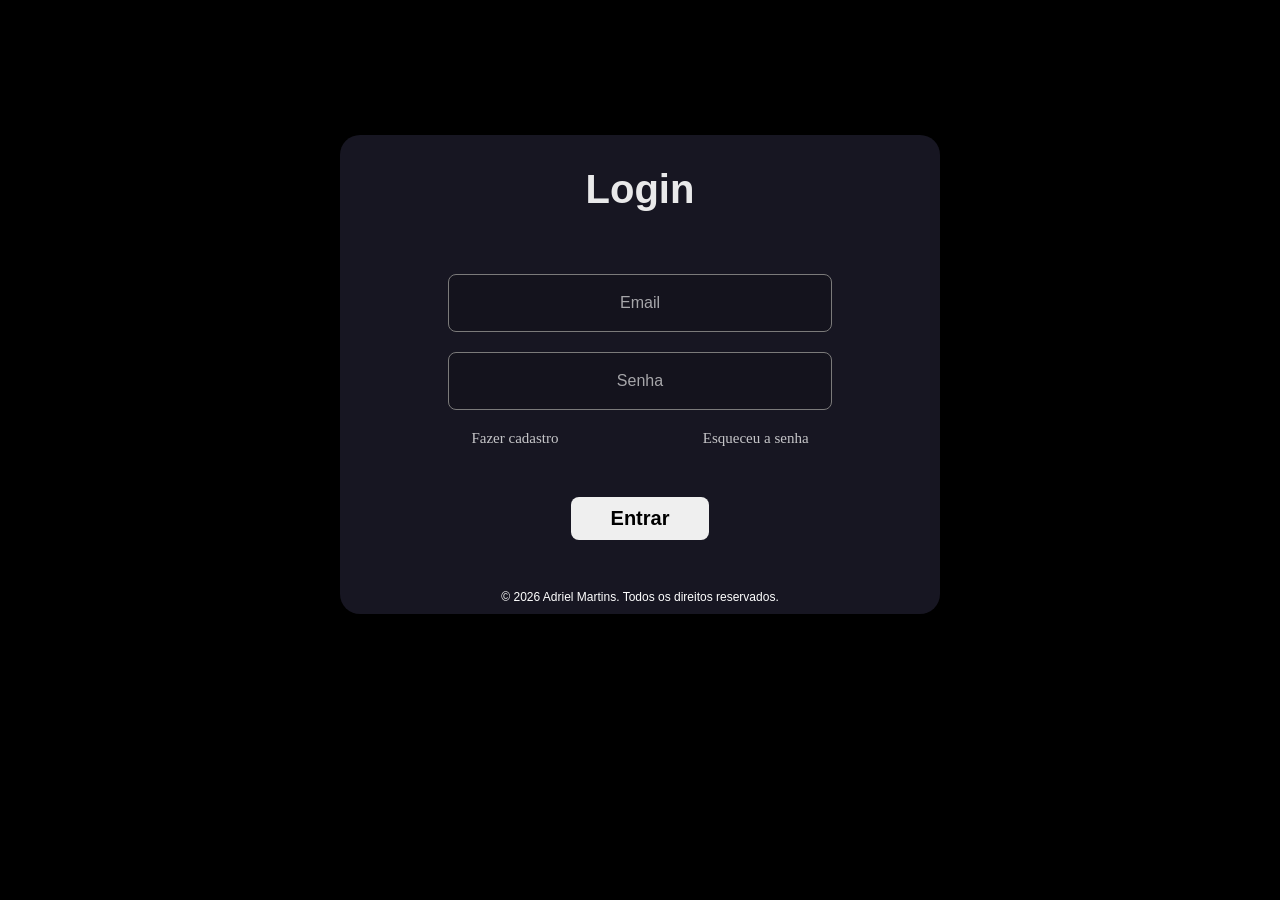
==== index.html @ cd6c87f9 "mudança de main para o form" ====
<!DOCTYPE html>
<html lang="pt-br">

<head>
    <meta charset="UTF-8">
    <meta name="viewport" content="width=device-width, initial-scale=1.0">
    <title>tela login</title>
    <link rel="stylesheet" href="style.css">
</head>

<body>

    <form>
        <div class="titulo">
            <h1>Login</h1>
        </div>
        <div class="caixa-texto">
            <input type="email" placeholder="Email" required>
            <input type="password" placeholder="Senha" required>
        </div>
        <div class="texto-pequeno">
            <a href="#">Fazer cadastro</a>
            <a href="#">Esqueceu a senha</a>
        </div>
        <div class="botoes">
            <input type="submit" value="Entrar">
        </div>
        <div class="texto-final">© 2026 <a href="https://github.com/AdrielMartins007" target="_blank">Adriel Martins</a>. Todos os direitos reservados.</div>
    </form>

</body>

</html>
---- style.css ----
body {
    max-width: 100vw;
    max-height: 100vh;
    margin: auto;
    background-color: black;
    background-image: url(https://cdn.pixabay.com/photo/2025/09/19/05/48/mountain-range-9842371_1280.jpg);
    background-position: center;
    background-repeat: no-repeat;
    background-size: cover;
    background-attachment: fixed;
    padding-top: 15vh;
    padding-left: 20px;
    padding-right: 20px;
}

form {
    background-color: rgba(44, 42, 66, 0.527);
    border-radius: 20px;
    box-shadow: 0px 0px 5px black;
    width: 100%;
    max-width: 600px;
    min-width: 200px;
    margin: auto;
}

form .titulo {
    text-align: center;
    padding-top: 5px;
    padding-bottom: 35px;
    margin: auto;
    width: 100%;
    border-radius: 20px;
    color: rgba(255, 255, 255, 0.907);
    font-size: 20px;
    font-family: sans-serif;
    font-family: 'poppins', sans-serif;
}

.caixa-texto {
    margin: auto;
    text-align: center;
    width: 90%;
    border-radius: 20px;
    color: rgb(12, 12, 118);
}

.caixa-texto input {
    font-size: 16px;
    border-radius: 8px;
    text-align: center;
    font-family: Arial, sans-serif;
    width: 70%;
    height: 6vh;
    background-color: rgba(7, 7, 7, 0.188);
    margin-bottom: 20px;
    color: white;
    border: 1px solid rgb(123, 122, 122);
}

::placeholder {
    color: rgba(255, 255, 255, 0.622);
    font-size: 16px;
    font-family: 'inter', sans-serif;
}

.caixa-texto p {
    text-align: center;
    margin-right: 10px;
    font-size: 20px;
    display: inline;
}

.texto-pequeno {
    text-align: center;
    display: flex;
    justify-content: space-evenly;
}

.texto-pequeno a {
    text-decoration: none;
    color: rgba(255, 255, 255, 0.753);
    display: inline;
    margin-left: 1vw;
    margin-right: 1vw;
    font-size: 15px;
}

a:active {
    color: rgb(158, 158, 167);
}

.botoes {
    padding-bottom: 50px;
    padding-top: 50px;
    border-radius: 20px;
    width: 100%;
    text-align: center;
}

.botoes input {
    border-radius: 8px;
    color: black;
    font-size: 20px;
    width: 23%;
    padding: 10px;
    margin-left: 10px;
    margin-right: 10px;
    cursor: pointer;
    font-weight: bold;
    border: 0px;
}

button:active {
    background-color: lightgray;
}

.texto-final {
    color: white;
    font-family: 'inter', sans-serif;
    font-size: 12px;
    text-align: center;
    padding-bottom: 10px;
}

.texto-final a{
    text-decoration: none;
    color: white;
}

.texto-final a:hover{
    text-decoration: underline;
}

.texto-final a:active{
    color: rgb(158, 158, 167);
}
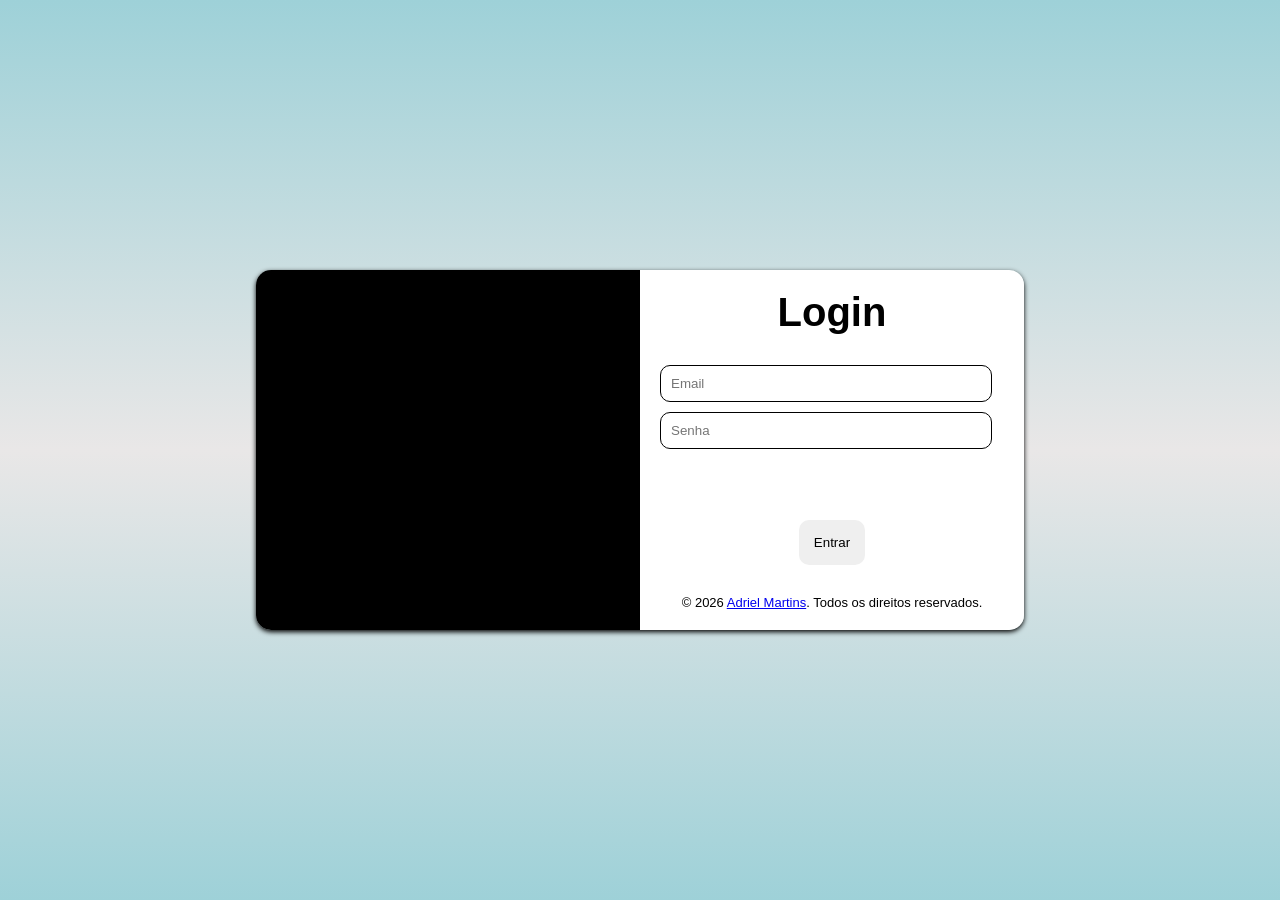
==== commit 6df88c47: "melhorias..." ====
--- a/index.html
+++ b/index.html
@@ -10,23 +10,31 @@
 
 <body>
 
-    <form>
-        <div class="titulo">
-            <h1>Login</h1>
-        </div>
-        <div class="caixa-texto">
-            <input type="email" placeholder="Email" required>
-            <input type="password" placeholder="Senha" required>
-        </div>
-        <div class="texto-pequeno">
-            <a href="#">Fazer cadastro</a>
-            <a href="#">Esqueceu a senha</a>
-        </div>
-        <div class="botoes">
-            <input type="submit" value="Entrar">
-        </div>
-        <div class="texto-final">© 2026 <a href="https://github.com/AdrielMartins007" target="_blank">Adriel Martins</a>. Todos os direitos reservados.</div>
-    </form>
+    <main>
+
+        <form id="form1"></form>
+
+        <form id="form2">
+
+            <div class="titulo">
+                <h1>Login</h1>
+            </div>
+
+            <div class="caixa-texto">
+                <input type="email" placeholder="Email" required>
+                <input type="password" placeholder="Senha" required>
+            </div>
+
+            <div class="botoes">
+                <input type="submit" value="Entrar">
+            </div>
+
+            <div class="texto-final">© 2026 <a href="https://github.com/AdrielMartins007" target="_blank">Adriel Martins</a>. Todos os direitos reservados.
+            </div>
+
+        </form>
+
+    </main>
 
 </body>
 
--- a/style.css
+++ b/style.css
@@ -1,136 +1,87 @@
-body {
-    max-width: 100vw;
-    max-height: 100vh;
-    margin: auto;
-    background-color: black;
-    background-image: url(https://cdn.pixabay.com/photo/2025/09/19/05/48/mountain-range-9842371_1280.jpg);
-    background-position: center;
-    background-repeat: no-repeat;
-    background-size: cover;
-    background-attachment: fixed;
-    padding-top: 15vh;
-    padding-left: 20px;
-    padding-right: 20px;
+* {
+    margin: 0px;
+    padding: 0px;
 }
 
-form {
-    background-color: rgba(44, 42, 66, 0.527);
-    border-radius: 20px;
-    box-shadow: 0px 0px 5px black;
+/* CORPO */
+body {
+    background-image: linear-gradient(to bottom, rgb(158, 209, 216), rgb(233, 231, 231), rgb(158, 209, 216));
+    background-attachment: fixed;
+    background-position: center center;
+    display: flex;
+    align-items: center;
+    justify-content: center;
     width: 100%;
-    max-width: 600px;
-    min-width: 200px;
+    height: 100vh;
+    box-sizing: border-box;
+    font-family: 'Segoe UI', Tahoma, Geneva, Verdana, sans-serif;
+}
+
+/* CONTAINER PRINCIPAL AONDE AS DUAS DIVS ESTAO DENTRO */
+body main {
+    width: 60%;
+    height: 40vh;
+    display: flex;
+    align-items: center;
+    justify-content: center;
+    box-shadow: 0px 2px 5px black;
+    border-radius: 15px;
+    box-sizing: border-box;
+}
+
+/* TABELA DE FORMULARIO */
+body form {
+    width: 100%;
+    height: 100%;
+    background-color: white;
+    box-sizing: border-box;
+    padding: 20px;
+}
+
+/* FORM DO LADO ESQUERDO - WALLPAPER */
+#form1 {
+    border-top-left-radius: 15px;
+    border-bottom-left-radius: 15px;
+    background-color: black;
+}
+
+/* FORM DO LADO DIREITO - ENTRADA */
+#form2 {
+    border-top-right-radius: 15px;
+    border-bottom-right-radius: 15px;
+    display: flex;
+    flex-direction: column;
+}
+
+#form2 .titulo{
+    text-align: center;
+    font-size: 20px;
+}
+
+#form2 .caixa-texto{
     margin: auto;
 }
 
-form .titulo {
-    text-align: center;
-    padding-top: 5px;
-    padding-bottom: 35px;
-    margin: auto;
-    width: 100%;
-    border-radius: 20px;
-    color: rgba(255, 255, 255, 0.907);
-    font-size: 20px;
-    font-family: sans-serif;
-    font-family: 'poppins', sans-serif;
+.caixa-texto input{
+    width: 90%;
+    padding: 10px;
+    margin-bottom: 10px;
+    border-radius: 10px;
+    border: 1px solid black;
 }
 
-.caixa-texto {
+.botoes{
     margin: auto;
-    text-align: center;
-    width: 90%;
-    border-radius: 20px;
-    color: rgb(12, 12, 118);
 }
 
-.caixa-texto input {
-    font-size: 16px;
-    border-radius: 8px;
-    text-align: center;
-    font-family: Arial, sans-serif;
-    width: 70%;
-    height: 6vh;
-    background-color: rgba(7, 7, 7, 0.188);
-    margin-bottom: 20px;
-    color: white;
-    border: 1px solid rgb(123, 122, 122);
+.botoes input{
+    padding: 15px;
+    border-radius: 10px;
+    border: none;
+    cursor: pointer;
 }
 
-::placeholder {
-    color: rgba(255, 255, 255, 0.622);
-    font-size: 16px;
-    font-family: 'inter', sans-serif;
-}
-
-.caixa-texto p {
+.texto-final{
+    font-size: 13px;
     text-align: center;
-    margin-right: 10px;
-    font-size: 20px;
-    display: inline;
-}
-
-.texto-pequeno {
-    text-align: center;
-    display: flex;
-    justify-content: space-evenly;
-}
-
-.texto-pequeno a {
-    text-decoration: none;
-    color: rgba(255, 255, 255, 0.753);
-    display: inline;
-    margin-left: 1vw;
-    margin-right: 1vw;
-    font-size: 15px;
-}
-
-a:active {
-    color: rgb(158, 158, 167);
-}
-
-.botoes {
-    padding-bottom: 50px;
-    padding-top: 50px;
-    border-radius: 20px;
-    width: 100%;
-    text-align: center;
-}
-
-.botoes input {
-    border-radius: 8px;
-    color: black;
-    font-size: 20px;
-    width: 23%;
-    padding: 10px;
-    margin-left: 10px;
-    margin-right: 10px;
-    cursor: pointer;
-    font-weight: bold;
-    border: 0px;
-}
-
-button:active {
-    background-color: lightgray;
-}
-
-.texto-final {
-    color: white;
-    font-family: 'inter', sans-serif;
-    font-size: 12px;
-    text-align: center;
-    padding-bottom: 10px;
-}
-
-.texto-final a{
-    text-decoration: none;
-    color: white;
-}
-
-.texto-final a:hover{
-    text-decoration: underline;
-}
-
-.texto-final a:active{
-    color: rgb(158, 158, 167);
 }
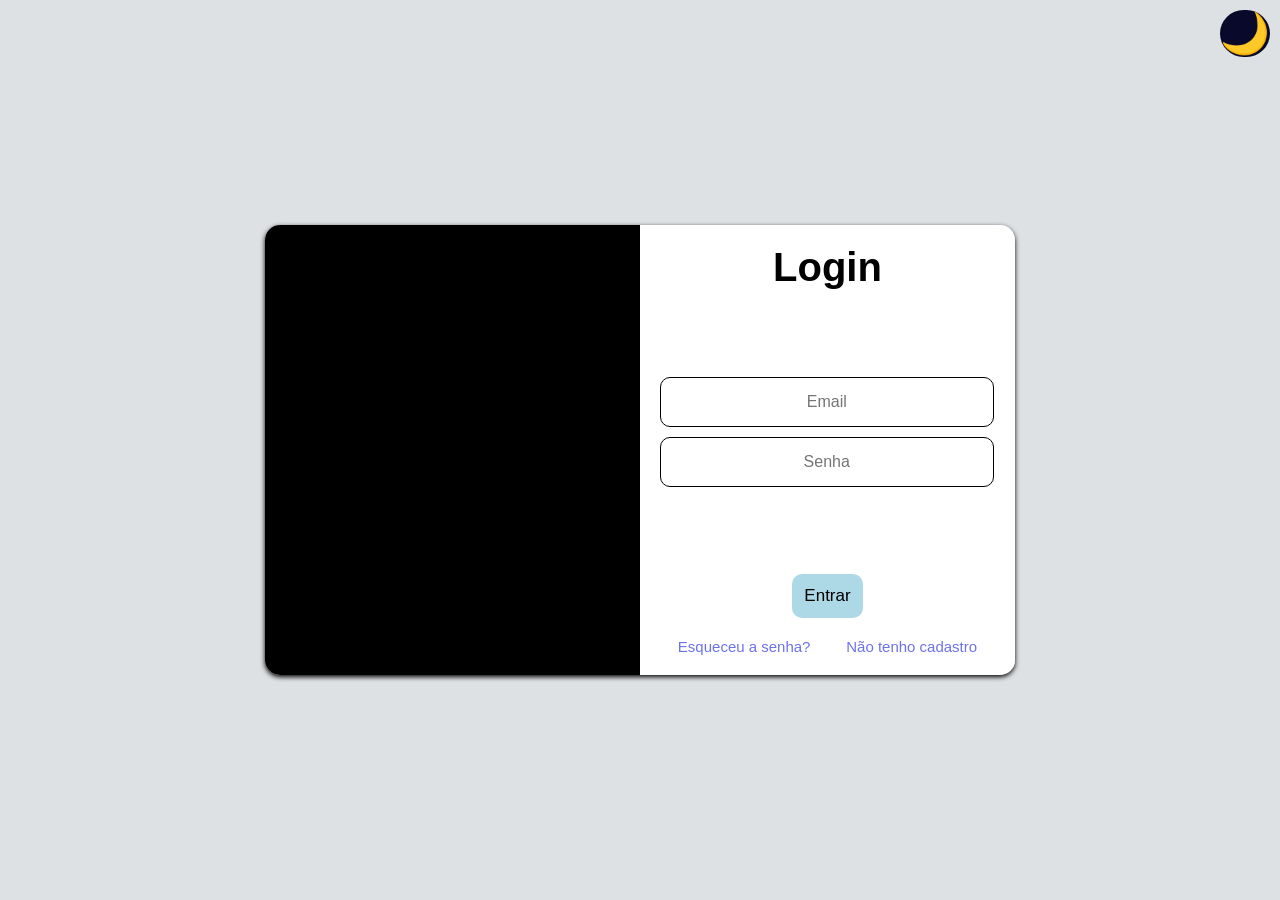
==== commit 4c7a8056: "criação do modo escuro e claro" ====
--- a/index.html
+++ b/index.html
@@ -9,6 +9,11 @@
 </head>
 
 <body>
+
+    <div>
+        <button class="claro-escuro" id="modo-escuro" onclick="escuro()">🌙</button>
+        <button class="claro-escuro" id="modo-claro" onclick="claro()">🔆</button>
+    </div>
 
     <main>
 
@@ -26,16 +31,20 @@
             </div>
 
             <div class="botoes">
-                <input type="submit" value="Entrar">
+                <input type="submit" value="Entrar" id="botao">
             </div>
 
-            <div class="texto-final">© 2026 <a href="https://github.com/AdrielMartins007" target="_blank">Adriel Martins</a>. Todos os direitos reservados.
+            <div class="texto-final">
+                <a href="#">Esqueceu a senha?</a>
+                <a href="#">Não tenho cadastro</a>
             </div>
 
         </form>
 
     </main>
 
+    <script src="script.js"></script>
+
 </body>
 
 </html>
--- a/style.css
+++ b/style.css
@@ -5,7 +5,7 @@
 
 /* CORPO */
 body {
-    background-image: linear-gradient(to bottom, rgb(158, 209, 216), rgb(233, 231, 231), rgb(158, 209, 216));
+    background-color: #dee1e4;
     background-attachment: fixed;
     background-position: center center;
     display: flex;
@@ -15,12 +15,33 @@
     height: 100vh;
     box-sizing: border-box;
     font-family: 'Segoe UI', Tahoma, Geneva, Verdana, sans-serif;
+    transition: 0.3s ease-in-out;
+}
+
+body .claro-escuro{
+    position: absolute;
+    top: 10px;
+    right: 10px;
+    background-color: white;
+    border-radius: 50px;
+    border: none;
+    font-size: 40px;
+    cursor: pointer;
+}
+
+#modo-claro{
+    display: none;
+    background-color: rgb(225, 220, 220);
+}
+
+#modo-escuro{
+    background-color: rgb(9, 9, 43);
 }
 
 /* CONTAINER PRINCIPAL AONDE AS DUAS DIVS ESTAO DENTRO */
 body main {
-    width: 60%;
-    height: 40vh;
+    width: 750px;
+    height: 50vh;
     display: flex;
     align-items: center;
     justify-content: center;
@@ -56,6 +77,7 @@
 #form2 .titulo{
     text-align: center;
     font-size: 20px;
+    margin-bottom: 10px;
 }
 
 #form2 .caixa-texto{
@@ -64,24 +86,46 @@
 
 .caixa-texto input{
     width: 90%;
-    padding: 10px;
+    padding: 15px;
     margin-bottom: 10px;
     border-radius: 10px;
     border: 1px solid black;
+    text-align: center;
+    font-size: 16px;
 }
 
 .botoes{
-    margin: auto;
+    display: flex;
+    justify-content: center;
+    margin-bottom: 20px;
 }
 
 .botoes input{
-    padding: 15px;
+    padding: 12px;
     border-radius: 10px;
     border: none;
     cursor: pointer;
+    font-size: 17px;
+    background-color: lightblue;
+}
+
+#botao:hover{
+    background-color: rgb(75, 75, 237);
+    color: white;
 }
 
 .texto-final{
-    font-size: 13px;
-    text-align: center;
+    font-size: 15px;
+    display: flex;
+    justify-content: space-around;
+}
+
+.texto-final a{
+    text-decoration: none;
+    color: rgb(108, 114, 233);
+}
+
+a:hover{
+    text-decoration: underline;
+    color: blue;
 }
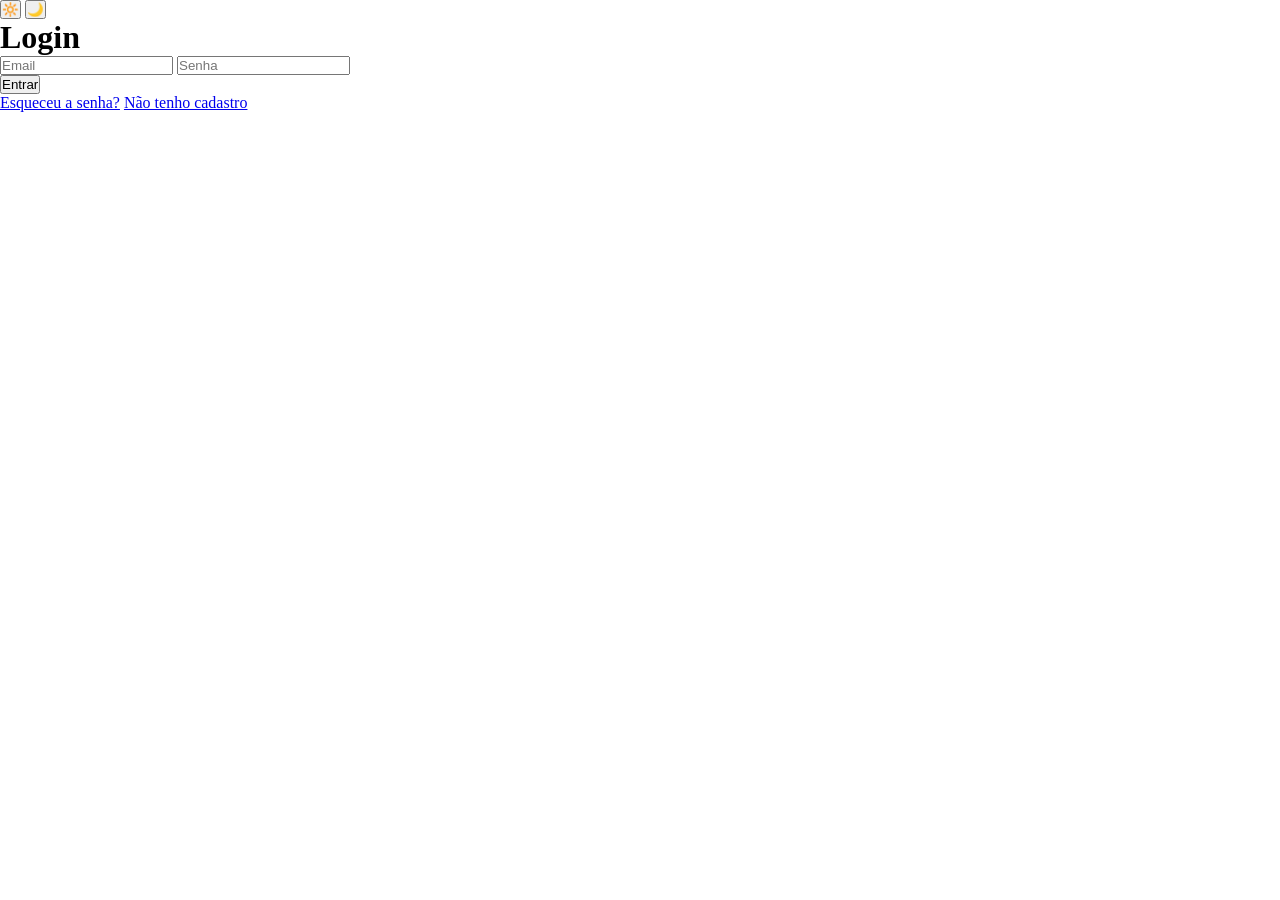
==== commit 3a3c866b: "ajutes no modo escuro e claro" ====
--- a/index.html
+++ b/index.html
@@ -11,8 +11,8 @@
 <body>
 
     <div>
+        <button class="claro-escuro" id="modo-claro" onclick="claro()">🔆</button>
         <button class="claro-escuro" id="modo-escuro" onclick="escuro()">🌙</button>
-        <button class="claro-escuro" id="modo-claro" onclick="claro()">🔆</button>
     </div>
 
     <main>
@@ -22,7 +22,7 @@
         <form id="form2">
 
             <div class="titulo">
-                <h1>Login</h1>
+                <h1 id="titulo">Login</h1>
             </div>
 
             <div class="caixa-texto">
--- a/style.css
+++ b/style.css
@@ -3,129 +3,249 @@
     padding: 0px;
 }
 
-/* CORPO */
-body {
-    background-color: #dee1e4;
-    background-attachment: fixed;
-    background-position: center center;
-    display: flex;
-    align-items: center;
-    justify-content: center;
-    width: 100%;
-    height: 100vh;
-    box-sizing: border-box;
-    font-family: 'Segoe UI', Tahoma, Geneva, Verdana, sans-serif;
-    transition: 0.3s ease-in-out;
+@media screen and (min-width: 700px) and (max-width: 1200px) {
+
+    /* CORPO */
+    body {
+        background-color: #dee1e4;
+        background-attachment: fixed;
+        background-position: center center;
+        display: flex;
+        align-items: center;
+        justify-content: center;
+        width: 100%;
+        height: 100vh;
+        box-sizing: border-box;
+        font-family: 'Segoe UI', Tahoma, Geneva, Verdana, sans-serif;
+        transition: 0.3s ease-in-out;
+    }
+
+    /* BOTOES DO MODO CLARO E ESCURO */
+    body .claro-escuro {
+        position: absolute;
+        top: 12px;
+        right: 12px;
+        background-color: white;
+        border-radius: 50px;
+        border: none;
+        font-size: 40px;
+        cursor: pointer;
+    }
+
+    /* BOTAO MODO CLARO */
+    #modo-claro {
+        display: none;
+        background-color: rgb(225, 220, 220);
+    }
+
+    /* BOTAO MODO ESCURO */
+    #modo-escuro {
+        background-color: rgb(9, 9, 43);
+    }
+
+    /* CONTAINER PRINCIPAL AONDE AS DUAS DIVS ESTAO DENTRO */
+    body main {
+        width: 750px;
+        height: 50vh;
+        display: flex;
+        align-items: center;
+        justify-content: center;
+        box-shadow: 0px 2px 5px black;
+        border-radius: 15px;
+        box-sizing: border-box;
+        transition: 0.5s ease;
+    }
+
+    /* TABELA DE FORMULARIO */
+    body form {
+        width: 100%;
+        height: 100%;
+        background-color: white;
+        box-sizing: border-box;
+        padding: 20px;
+    }
+
+    /* FORM DO LADO ESQUERDO - WALLPAPER */
+    #form1 {
+        border-top-left-radius: 15px;
+        border-bottom-left-radius: 15px;
+        background-color: black;
+        background-image: url(imagens/claro.png);
+        background-size: cover;
+        background-position: center center;
+        transition: 0.3s ease-in-out;
+    }
+
+    /* FORM DO LADO DIREITO - ENTRADA */
+    #form2 {
+        color: black;
+        background-color: #dee1e4;
+        border-top-right-radius: 15px;
+        border-bottom-right-radius: 15px;
+        display: flex;
+        flex-direction: column;
+        transition: 0.3s ease-in-out;
+    }
+
+    #form2 .titulo {
+        text-align: center;
+        font-size: 20px;
+        margin-bottom: 10px;
+    }
+
+    #form2 .caixa-texto {
+        margin: auto;
+    }
+
+    /* DIV COM OS INPUT DE ENTRADA */
+    .caixa-texto input {
+        width: 90%;
+        padding: 15px;
+        margin-bottom: 10px;
+        border-radius: 10px;
+        border: 1px solid black;
+        text-align: center;
+        font-size: 16px;
+    }
+
+    /* BOTAO DE ENVIAR */
+    .botoes {
+        display: flex;
+        justify-content: center;
+        margin-bottom: 20px;
+    }
+
+    .botoes input {
+        padding: 12px;
+        border-radius: 10px;
+        border: none;
+        cursor: pointer;
+        font-size: 17px;
+        background-color: lightblue;
+        transition: 0.3s ease-in-out;
+    }
+
+    #botao:hover {
+        background-color: rgb(75, 75, 237);
+        color: white;
+    }
+
+    /* TEXTOS DE AJUDA NA PARTE DE BAIXO DA DIV */
+    .texto-final {
+        font-size: 15px;
+        display: flex;
+        justify-content: space-around;
+    }
+
+    .texto-final a {
+        text-decoration: none;
+        color: rgb(108, 114, 233);
+    }
+
+    a:hover {
+        text-decoration: underline;
+        color: blue;
+    }
+
 }
 
-body .claro-escuro{
-    position: absolute;
-    top: 10px;
-    right: 10px;
-    background-color: white;
-    border-radius: 50px;
-    border: none;
-    font-size: 40px;
-    cursor: pointer;
-}
-
-#modo-claro{
-    display: none;
-    background-color: rgb(225, 220, 220);
-}
-
-#modo-escuro{
-    background-color: rgb(9, 9, 43);
-}
-
-/* CONTAINER PRINCIPAL AONDE AS DUAS DIVS ESTAO DENTRO */
-body main {
-    width: 750px;
-    height: 50vh;
-    display: flex;
-    align-items: center;
-    justify-content: center;
-    box-shadow: 0px 2px 5px black;
-    border-radius: 15px;
-    box-sizing: border-box;
-}
-
-/* TABELA DE FORMULARIO */
-body form {
-    width: 100%;
-    height: 100%;
-    background-color: white;
-    box-sizing: border-box;
-    padding: 20px;
-}
-
-/* FORM DO LADO ESQUERDO - WALLPAPER */
-#form1 {
-    border-top-left-radius: 15px;
-    border-bottom-left-radius: 15px;
-    background-color: black;
-}
-
-/* FORM DO LADO DIREITO - ENTRADA */
-#form2 {
-    border-top-right-radius: 15px;
-    border-bottom-right-radius: 15px;
-    display: flex;
-    flex-direction: column;
-}
-
-#form2 .titulo{
-    text-align: center;
-    font-size: 20px;
-    margin-bottom: 10px;
-}
-
-#form2 .caixa-texto{
-    margin: auto;
-}
-
-.caixa-texto input{
-    width: 90%;
-    padding: 15px;
-    margin-bottom: 10px;
-    border-radius: 10px;
-    border: 1px solid black;
-    text-align: center;
-    font-size: 16px;
-}
-
-.botoes{
-    display: flex;
-    justify-content: center;
-    margin-bottom: 20px;
-}
-
-.botoes input{
-    padding: 12px;
-    border-radius: 10px;
-    border: none;
-    cursor: pointer;
-    font-size: 17px;
-    background-color: lightblue;
-}
-
-#botao:hover{
-    background-color: rgb(75, 75, 237);
-    color: white;
-}
-
-.texto-final{
-    font-size: 15px;
-    display: flex;
-    justify-content: space-around;
-}
-
-.texto-final a{
-    text-decoration: none;
-    color: rgb(108, 114, 233);
-}
-
-a:hover{
-    text-decoration: underline;
-    color: blue;
+@media screen and (max-width: 699px) {
+    body {
+        background-color: #dee1e4;
+        background-attachment: fixed;
+        background-position: center center;
+        display: flex;
+        align-items: center;
+        justify-content: center;
+        width: 100%;
+        height: 100vh;
+        box-sizing: border-box;
+        font-family: 'Segoe UI', Tahoma, Geneva, Verdana, sans-serif;
+        transition: 0.3s ease-in-out;
+    }
+
+    body .claro-escuro {
+        position: absolute;
+        top: 12px;
+        right: 12px;
+        background-color: white;
+        border-radius: 50px;
+        border: none;
+        font-size: 30px;
+        cursor: pointer;
+        transition: 0.3s ease-in-out;
+    }
+
+    /* BOTAO MODO CLARO */
+    #modo-claro {
+        display: none;
+        background-color: rgb(225, 220, 220);
+    }
+
+    /* BOTAO MODO ESCURO */
+    #modo-escuro {
+        background-color: rgb(9, 9, 43);
+    }
+
+    body main {
+        width: 100%;
+        height: 70vh;
+        display: flex;
+        align-items: center;
+        justify-content: center;
+        box-shadow: 0px 2px 5px black;
+        border-radius: 15px;
+        box-sizing: border-box;
+        margin: 20px;
+        transition: 0.5s ease;
+    }
+
+    .titulo h1 {
+        font-size: 70px;
+        text-align: center;
+    }
+
+    .caixa-texto {
+        box-sizing: border-box;
+        display: flex;
+        flex-direction: column;
+        margin: 10px;
+    }
+
+    .caixa-texto input {
+        width: 100%;
+        box-sizing: border-box;
+        padding: 25px;
+        margin-top: 30px;
+        margin-bottom: 20px;
+        border-radius: 20px;
+        font-size: 20px;
+        text-align: center;
+    }
+
+    .botoes{
+        text-align: center
+    }
+
+    .botoes input{
+        padding: 10px;
+        margin-top: 10px;
+        margin-bottom: 10px;
+        border-radius: 10px;
+        border: none;
+        font-size: 18px;
+        transition: 0.3s ease-in-out;
+    }
+
+    .texto-final{
+        display: flex;
+        justify-content: space-around;
+        margin-top: 10px;
+    }
+
+    .texto-final a{
+        font-size: 15px;
+        text-decoration: none;
+        color: rgb(8, 8, 148);
+    }
 }
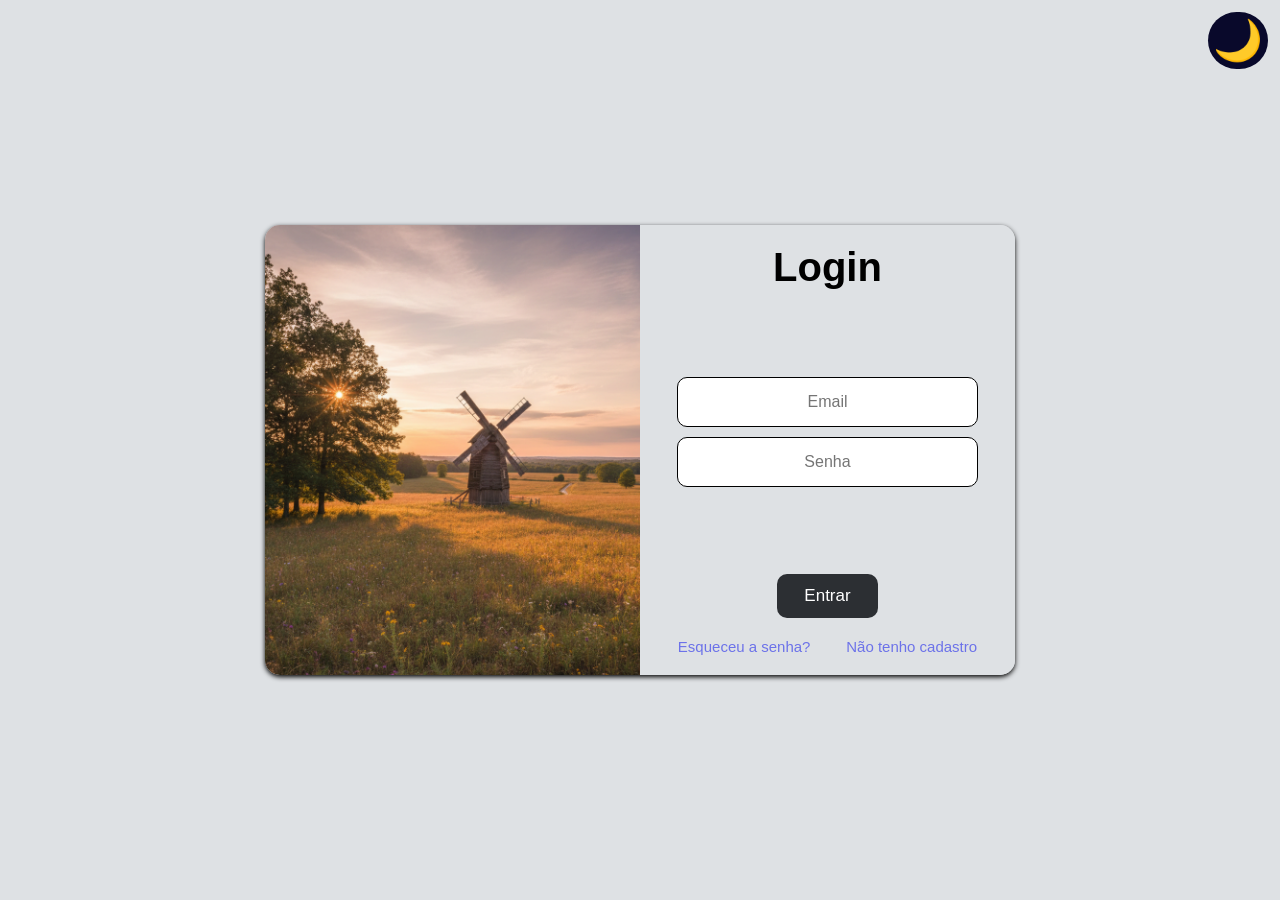
==== commit c098c999: "ultimas melhorias" ====
--- a/index.html
+++ b/index.html
@@ -35,8 +35,8 @@
             </div>
 
             <div class="texto-final">
-                <a href="#">Esqueceu a senha?</a>
-                <a href="#">Não tenho cadastro</a>
+                <a class="link" href="#">Esqueceu a senha?</a>
+                <a class="link" href="#">Não tenho cadastro</a>
             </div>
 
         </form>
--- a/style.css
+++ b/style.css
@@ -1,9 +1,12 @@
 * {
-    margin: 0px;
-    padding: 0px;
+    margin: 0;
+    padding: 0;
+    box-sizing: border-box;
+    transition: 0.3s ease-in-out;
 }
 
-@media screen and (min-width: 700px) and (max-width: 1200px) {
+
+@media screen and (min-width: 699px) {
 
     /* CORPO */
     body {
@@ -17,7 +20,7 @@
         height: 100vh;
         box-sizing: border-box;
         font-family: 'Segoe UI', Tahoma, Geneva, Verdana, sans-serif;
-        transition: 0.3s ease-in-out;
+
     }
 
     /* BOTOES DO MODO CLARO E ESCURO */
@@ -26,9 +29,10 @@
         top: 12px;
         right: 12px;
         background-color: white;
-        border-radius: 50px;
+        border-radius: 40px;
         border: none;
         font-size: 40px;
+        padding: 5px;
         cursor: pointer;
     }
 
@@ -73,7 +77,6 @@
         background-image: url(imagens/claro.png);
         background-size: cover;
         background-position: center center;
-        transition: 0.3s ease-in-out;
     }
 
     /* FORM DO LADO DIREITO - ENTRADA */
@@ -84,7 +87,6 @@
         border-bottom-right-radius: 15px;
         display: flex;
         flex-direction: column;
-        transition: 0.3s ease-in-out;
     }
 
     #form2 .titulo {
@@ -94,12 +96,15 @@
     }
 
     #form2 .caixa-texto {
+        display: flex;
+        flex-direction: column;
+        width: 90%;
         margin: auto;
     }
 
     /* DIV COM OS INPUT DE ENTRADA */
     .caixa-texto input {
-        width: 90%;
+        width: 100%;
         padding: 15px;
         margin-bottom: 10px;
         border-radius: 10px;
@@ -121,12 +126,13 @@
         border: none;
         cursor: pointer;
         font-size: 17px;
-        background-color: lightblue;
-        transition: 0.3s ease-in-out;
+        background-color: #2c2f33;
+        color: white;
+        width: 30%;
     }
 
     #botao:hover {
-        background-color: rgb(75, 75, 237);
+        background-color: rgb(83, 83, 116);
         color: white;
     }
 
@@ -149,7 +155,7 @@
 
 }
 
-@media screen and (max-width: 699px) {
+@media screen and (max-width: 700px) {
     body {
         background-color: #dee1e4;
         background-attachment: fixed;
@@ -161,7 +167,14 @@
         height: 100vh;
         box-sizing: border-box;
         font-family: 'Segoe UI', Tahoma, Geneva, Verdana, sans-serif;
-        transition: 0.3s ease-in-out;
+    }
+
+    #form2{
+        width: 100%;
+        height: 100%;
+        border-radius: 15px;
+        box-shadow: 0px 0px 9px white;
+        box-sizing: border-box;
     }
 
     body .claro-escuro {
@@ -172,8 +185,8 @@
         border-radius: 50px;
         border: none;
         font-size: 30px;
+        padding: 4px;
         cursor: pointer;
-        transition: 0.3s ease-in-out;
     }
 
     /* BOTAO MODO CLARO */
@@ -189,38 +202,42 @@
 
     body main {
         width: 100%;
-        height: 70vh;
+        height: 60vh;
         display: flex;
         align-items: center;
         justify-content: center;
         box-shadow: 0px 2px 5px black;
         border-radius: 15px;
         box-sizing: border-box;
-        margin: 20px;
         transition: 0.5s ease;
+        margin-left: 20px;
+        margin-right: 20px;
     }
 
     .titulo h1 {
         font-size: 70px;
         text-align: center;
+        text-shadow: 0px 2px 2px black;
     }
 
     .caixa-texto {
+        width: 80%;
         box-sizing: border-box;
         display: flex;
         flex-direction: column;
-        margin: 10px;
+        margin: 0px auto;
     }
 
     .caixa-texto input {
         width: 100%;
         box-sizing: border-box;
-        padding: 25px;
+        padding: 20px;
         margin-top: 30px;
         margin-bottom: 20px;
         border-radius: 20px;
         font-size: 20px;
         text-align: center;
+        border: 1px solid black;
     }
 
     .botoes{
@@ -228,19 +245,23 @@
     }
 
     .botoes input{
-        padding: 10px;
+        width: 30%;
+        height: 7vh;
         margin-top: 10px;
         margin-bottom: 10px;
-        border-radius: 10px;
-        border: none;
-        font-size: 18px;
-        transition: 0.3s ease-in-out;
+        border-radius: 15px;
+        background-color: #2c2f33;
+        color: white;
+        border: none;
+        font-size: 20px;
+        box-shadow: 0px 2px 3px black;
+        box-sizing: border-box;
     }
 
     .texto-final{
         display: flex;
         justify-content: space-around;
-        margin-top: 10px;
+        margin-top: 20px;
     }
 
     .texto-final a{
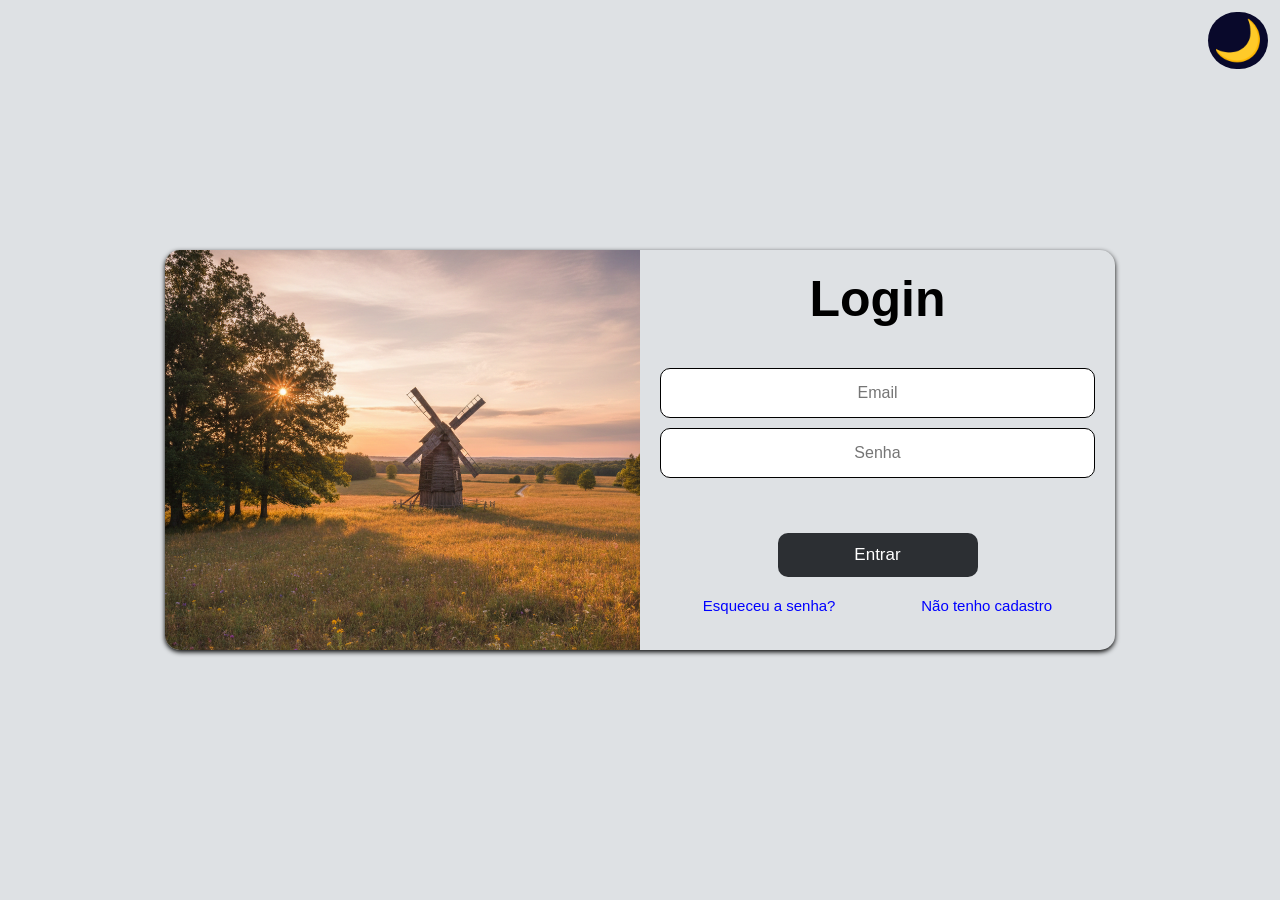
==== commit 62b658bf: "incluindo outro modo de mudança de texto" ====
--- a/index.html
+++ b/index.html
@@ -21,22 +21,44 @@
 
         <form id="form2">
 
-            <div class="titulo">
-                <h1 id="titulo">Login</h1>
+            <div id="entrada">
+
+                <div class="titulo">
+                    <h1 id="titulo">Login</h1>
+                </div>
+
+                <div class="caixa-texto">
+                    <input type="email" placeholder="Email" required>
+                    <input type="password" placeholder="Senha" required>
+                </div>
+
+                <div class="botoes">
+                    <input type="submit" value="Entrar" id="botao">
+                </div>
+
+                <div class="texto-final">
+                    <a class="link" href="#" id="txt1">Esqueceu a senha?</a>
+                    <a class="link" href="#" id="txt2" onclick="mudar()">Não tenho cadastro</a>
+                </div>
+
             </div>
 
-            <div class="caixa-texto">
-                <input type="email" placeholder="Email" required>
-                <input type="password" placeholder="Senha" required>
-            </div>
+            <div id="cadastro">
 
-            <div class="botoes">
-                <input type="submit" value="Entrar" id="botao">
-            </div>
+                <div class="titulo">
+                    <h1 id="tituloCadastro">Cadastro</h1>
+                </div>
 
-            <div class="texto-final">
-                <a class="link" href="#">Esqueceu a senha?</a>
-                <a class="link" href="#">Não tenho cadastro</a>
+                <div class="caixa-texto">
+                    <input type="text" placeholder="Nome" required>
+                    <input type="email" placeholder="Email" required>
+                    <input type="password" placeholder="Senha" required>
+                </div>
+
+                <div class="botoes">
+                    <input type="submit" value="Entrar" id="botaoCadastro">
+                </div>
+                
             </div>
 
         </form>
--- a/style.css
+++ b/style.css
@@ -6,7 +6,7 @@
 }
 
 
-@media screen and (min-width: 699px) {
+@media screen and (min-width: 768px) {
 
     /* CORPO */
     body {
@@ -17,10 +17,9 @@
         align-items: center;
         justify-content: center;
         width: 100%;
-        height: 100vh;
-        box-sizing: border-box;
+        min-height: 100vh;
         font-family: 'Segoe UI', Tahoma, Geneva, Verdana, sans-serif;
-
+        padding: 20px;
     }
 
     /* BOTOES DO MODO CLARO E ESCURO */
@@ -49,23 +48,21 @@
 
     /* CONTAINER PRINCIPAL AONDE AS DUAS DIVS ESTAO DENTRO */
     body main {
-        width: 750px;
-        height: 50vh;
-        display: flex;
-        align-items: center;
+        width: 100%;
+        max-width: 950px;
+        min-height: 400px;
+        height: auto;
+        display: flex;
+        align-items: stretch;
         justify-content: center;
         box-shadow: 0px 2px 5px black;
         border-radius: 15px;
-        box-sizing: border-box;
-        transition: 0.5s ease;
     }
 
     /* TABELA DE FORMULARIO */
     body form {
-        width: 100%;
-        height: 100%;
-        background-color: white;
-        box-sizing: border-box;
+        width: 50%;
+        height: auto;
         padding: 20px;
     }
 
@@ -80,26 +77,47 @@
     }
 
     /* FORM DO LADO DIREITO - ENTRADA */
-    #form2 {
-        color: black;
-        background-color: #dee1e4;
-        border-top-right-radius: 15px;
-        border-bottom-right-radius: 15px;
+    #form2{
+        box-sizing: border-box;
+    }
+
+    #entrada{
         display: flex;
         flex-direction: column;
     }
 
-    #form2 .titulo {
-        text-align: center;
-        font-size: 20px;
-        margin-bottom: 10px;
-    }
-
-    #form2 .caixa-texto {
-        display: flex;
-        flex-direction: column;
-        width: 90%;
-        margin: auto;
+    #entrada .titulo{
+        text-align: center;
+        font-size: 25px;
+        margin-bottom: 20px;
+    }
+
+    #entrada .caixa-texto{
+        margin-top: 20px;
+        margin-bottom: 20px;
+    }
+    
+    #entrada .botoes{
+        margin-top: 25px;
+    }
+
+    #cadastro{
+        display: none;
+    }
+
+    #cadastro .titulo{
+        text-align: center;
+        font-size: 25px;
+        margin-bottom: 20px;
+    }
+
+    #cadastro .caixa-texto{
+        margin-top: 20px;
+        margin-bottom: 20px;
+    }
+    
+    #cadastro .botoes{
+        margin-top: 25px;
     }
 
     /* DIV COM OS INPUT DE ENTRADA */
@@ -126,9 +144,10 @@
         border: none;
         cursor: pointer;
         font-size: 17px;
+        color: white;
         background-color: #2c2f33;
-        color: white;
-        width: 30%;
+        width: 100%;
+        max-width: 200px;
     }
 
     #botao:hover {
@@ -145,17 +164,17 @@
 
     .texto-final a {
         text-decoration: none;
-        color: rgb(108, 114, 233);
+        color: blue;
     }
 
     a:hover {
         text-decoration: underline;
-        color: blue;
+        color: rgb(110, 110, 241);
     }
 
 }
 
-@media screen and (max-width: 700px) {
+@media screen and (max-width: 767px) {
     body {
         background-color: #dee1e4;
         background-attachment: fixed;
@@ -164,17 +183,25 @@
         align-items: center;
         justify-content: center;
         width: 100%;
-        height: 100vh;
+        min-height: 100vh;
+        padding: 15px;
         box-sizing: border-box;
         font-family: 'Segoe UI', Tahoma, Geneva, Verdana, sans-serif;
     }
 
-    #form2{
-        width: 100%;
-        height: 100%;
+    #form1{
+        display: none;
+    }
+
+    #form2 {
+        width: 100%;
+        height: auto;
         border-radius: 15px;
         box-shadow: 0px 0px 9px white;
-        box-sizing: border-box;
+        padding-bottom: 20px;
+    }
+    #cadastro{
+        display: none;
     }
 
     body .claro-escuro {
@@ -202,8 +229,10 @@
 
     body main {
         width: 100%;
-        height: 60vh;
-        display: flex;
+        max-width: 500px;
+        height: auto;
+        display: flex;
+        flex-direction: column;
         align-items: center;
         justify-content: center;
         box-shadow: 0px 2px 5px black;
@@ -221,7 +250,7 @@
     }
 
     .caixa-texto {
-        width: 80%;
+        width: 90%;
         box-sizing: border-box;
         display: flex;
         flex-direction: column;
@@ -231,7 +260,7 @@
     .caixa-texto input {
         width: 100%;
         box-sizing: border-box;
-        padding: 20px;
+        padding: 25px;
         margin-top: 30px;
         margin-bottom: 20px;
         border-radius: 20px;
@@ -240,13 +269,15 @@
         border: 1px solid black;
     }
 
-    .botoes{
+    .botoes {
         text-align: center
     }
 
-    .botoes input{
-        width: 30%;
-        height: 7vh;
+    .botoes input {
+        width: 50%;
+        max-width: 200px;
+        height: auto;
+        padding: 15px;
         margin-top: 10px;
         margin-bottom: 10px;
         border-radius: 15px;
@@ -258,15 +289,15 @@
         box-sizing: border-box;
     }
 
-    .texto-final{
+    .texto-final {
         display: flex;
         justify-content: space-around;
         margin-top: 20px;
     }
 
-    .texto-final a{
+    .texto-final a {
         font-size: 15px;
         text-decoration: none;
-        color: rgb(8, 8, 148);
+        color: blue;
     }
 }
